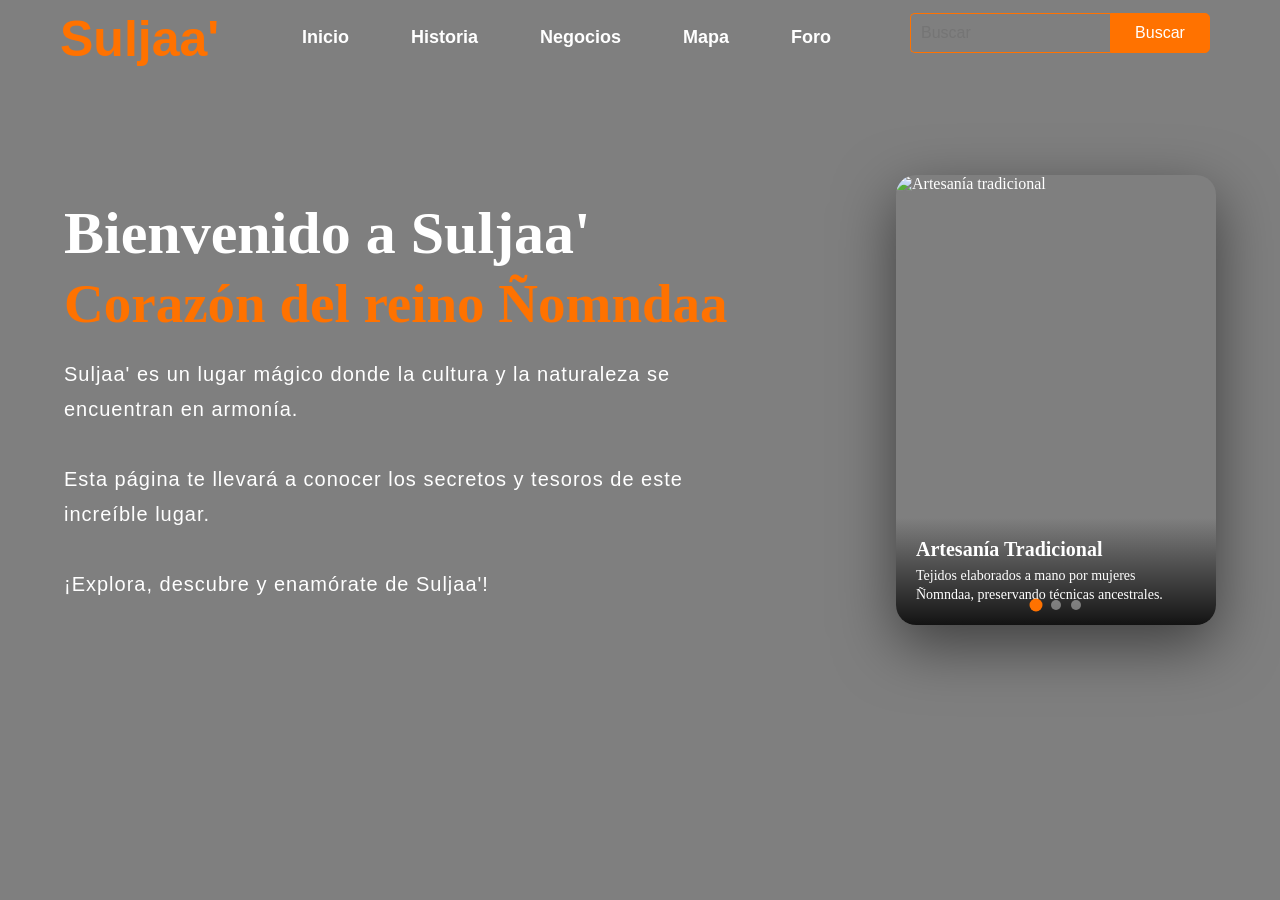
==== index.html @ e5f8a490 "Primera version del portal" ====
<!DOCTYPE html>
<html lang="es">
<head>
    <meta charset="UTF-8">
    <meta name="viewport" content="width=device-width, initial-scale=1.0">
    <title>Suljaa'</title>

    <link rel="stylesheet" href="style.css">
</head>

<body>

    <div class="main">

        <!-- NAVBAR -->

        <div class="navbar">
            <button class="menu-toggle">☰</button>

            <div class="icon">
                <h2 class="logo">Suljaa'</h2>
            </div>

            <div class="menu">
                <ul>
                    <li><a href="index.html">Inicio</a></li>
                    <li><a href="historia.html">Historia</a></li>
                    <li><a href="negocios.html">Negocios</a></li>
                    <li><a href="mapa.html">Mapa</a></li>
                    <li><a href="#">Foro</a></li>
                </ul>
            </div>

            <div class="search">
                <input
                    class="srch"
                    type="search"
                    placeholder="Buscar">

                <a href="#">
                    <button class="btn">Buscar</button>
                </a>
            </div>

        </div>

        <!-- CONTENIDO PRINCIPAL -->

        <div class="content">

            <!-- TEXTO -->

            <div class="content-text">

                <h1>
                    Bienvenido a Suljaa'<br>
                    <span>Corazón del reino Ñomndaa</span>
                </h1>

                <p class="par">
                    Suljaa' es un lugar mágico donde la cultura y la naturaleza
                    se encuentran en armonía.
                    <br><br>
                    Esta página te llevará a conocer los secretos y tesoros
                    de este increíble lugar.
                    <br><br>
                    ¡Explora, descubre y enamórate de Suljaa'!
                </p>

            </div>

            <!-- SLIDER -->

            <div class="mini-slider">

                <!-- SLIDE 1 -->

                <div class="slide active">

                    <img src="img/tejido.jpg" alt="Artesanía tradicional">

                    <div class="slide-info">
                        <h3>Artesanía Tradicional</h3>
                        <p>
                            Tejidos elaborados a mano por mujeres Ñomndaa,
                            preservando técnicas ancestrales.
                        </p>
                    </div>

                </div>

                <!-- SLIDE 2 -->    

                <div class="slide">

                    <img src="img/paisaje.jpg" alt="Paisajes de Suljaa'">

                    <div class="slide-info">
                        <h3>Paisajes de Suljaa'</h3>
                        <p>
                            Montañas, vegetación y caminos que conectan
                            naturaleza y tradición.
                        </p>
                    </div>

                </div>

                <!-- SLIDE 3 -->

                <div class="slide">

                    <img src="img/cultura.jpg" alt="Cultura Ñomndaa">

                    <div class="slide-info">
                        <h3>Cultura Viva</h3>
                        <p>
                            Tradiciones, lengua y costumbres que continúan
                            dando identidad a la comunidad.
                        </p>
                    </div>

                </div>

                <!-- INDICADORES -->

                <div class="slider-dots">

                    <span class="dot active-dot"></span>
                    <span class="dot"></span>
                    <span class="dot"></span>

                </div>

            </div>

        </div>

    </div>

    <!-- JAVASCRIPT -->

    <script src="script.js"></script>

</body>
</html>
---- style.css ----
*{
    margin: 0;
    padding: 0;
    box-sizing: border-box;
}

.main{
    width: 100%;
    height: 100vh;

    background:
    linear-gradient(
        to top,
        rgba(0,0,0,0.5) 50%,
        rgba(0,0,0,0.5) 50%
    ),
    url("img/portada.jpg");

    background-position: center;
    background-size: cover;
}

.navbar{
    width: 1200px;
    height: 75px;
    margin: auto;
}

.navbar{
    overflow:visible;
}

.icon{
    width: 200px;
    float: left;
    height: 70px;
}

.logo{
    color: #ff7200;
    font-size: 50px;
    font-family: Arial;
    padding-left: 20px;
    padding-top: 10px;
}

.menu{
    width: 400px;
    float: left;
    height: 70px;
}

ul{
    float: left;
    display: flex;
    justify-content: center;
    align-items: center;
}

ul li{
    list-style: none;
    margin-left: 62px;
    margin-top: 27px;
    font-size: 18px;
}

ul li a{
    text-decoration: none;
    color: #fff;
    font-family: Arial;
    font-weight: bold;
    transition: 0.4s ease-in-out;
}

ul li a:hover{
    color: #ff7200;
}

.search{
    width: 330px;
    float: left;
    margin-left: 270px;
}

.srch{
    font-family: Arial;
    width: 200px;
    height: 40px;
    background: transparent;
    border: 1px solid #ff7200;
    border-right: none;
    margin-top: 13px;
    color: #fff;
    font-size: 16px;
    float: left;
    padding-left: 10px;

    border-top-left-radius: 5px;
    border-bottom-left-radius: 5px;
}

.btn{
    width: 100px;
    height: 40px;
    background: #ff7200;
    border: 1px solid #ff7200;
    margin-top: 13px;
    color: #fff;
    font-size: 16px;
    cursor: pointer;

    border-top-right-radius: 5px;
    border-bottom-right-radius: 5px;
}

.btn:focus,
.srch:focus{
    outline: none;
}

/* CONTENIDO PRINCIPAL */

.content{
    width: min(1200px, 90%);
    margin: auto;

    padding-top: 100px;

    display: flex;
    justify-content: space-between;
    align-items: center;

    gap: 60px;

    color: white;
}
.content-text{
    width: 700px;
}

.content h1{
    font-family: Georgia, serif;
    font-size: 60px;
    margin-bottom: 20px;
}

.content span{
    color: #ff7200;
    font-size: 55px;
}

.content .par{
    width: 700px;
    font-family: Arial;
    font-size: 20px;
    line-height: 35px;
    letter-spacing: 1px;
}
.mini-slider{

    position: relative;

    width: 320px;
    height: 450px;

    overflow: hidden;

    border-radius: 20px;

    box-shadow:
    0 20px 60px rgba(0,0,0,.5);

    flex-shrink: 0;

    animation: float 5s ease-in-out infinite;
}

.slide{

    position: absolute;

    top: 0;
    left: 0;

    width: 100%;
    height: 100%;

    opacity: 0;

    transform: scale(1.15);

    transition:
        opacity .8s ease,
        transform 6s ease;
}

.slide.active{
    opacity: 1;
    transform: scale(1);
}

.slide img{
    width: 100%;
    height: 100%;
    object-fit: cover;
}

@keyframes float{

    0%{
        transform: translateY(0);
    }

    50%{
        transform: translateY(-8px);
    }

    100%{
        transform: translateY(0);
    }

}
.slider-dots{

    position: absolute;

    bottom: 15px;
    left: 50%;

    transform: translateX(-50%);

    display: flex;
    gap: 10px;

    z-index: 10;
}

.dot{

    width: 10px;
    height: 10px;

    border-radius: 50%;

    background: rgba(255,255,255,.4);

    transition: .3s;
}

.active-dot{
    background: #ff7200;
    transform: scale(1.3);
}
.slide-info{

    position: absolute;

    left: 0;
    bottom: 0;

    width: 100%;

    padding: 20px;

    background:
    linear-gradient(
        transparent,
        rgba(0,0,0,.85)
    );

    color: white;
}

.slide-info h3{

    font-size: 20px;
    margin-bottom: 5px;
}

.slide-info p{

    font-size: 14px;
    line-height: 1.4;
}
/* ===================================
   MENU HAMBURGUESA
=================================== */

.menu-toggle{
    display:none;
    background:none;
    border:none;
    color:white;
    font-size:26px;
    cursor:pointer;
}

/* ===================================
   RESPONSIVE
=================================== */

@media (max-width:768px){

    .main{
        height:auto;
        min-height:100vh;
    }

    .navbar{
        width:100%;
        padding:20px;
        position:relative;
        display:flex;
        justify-content:center;
        align-items:center;
    }

    .logo{
        font-size:36px;
        padding:0;
        text-align:center;
        letter-spacing:1px;
    }

    .menu-toggle{
        display:block;
        position:absolute;
        left:20px;
        top:20px;
        z-index:1001;
    }

    .menu{
    display:none;
    width:100%;
    float:none;
    height:auto;
}

    .menu.active{

    display:block;

    position:absolute;

    top:70px;

    left:50%;
    transform:translateX(-50%);

    width:95%;

    padding:10px 15px;

    background:rgba(0,0,0,.55);

    backdrop-filter:blur(10px);

    border-radius:14px;

    z-index:999;

    animation:menuDrop .3s ease;
}

    .menu.active ul{
    display:flex;

    flex-wrap:wrap;

    justify-content:center;

    gap:12px;

    width:100%;
}

    .menu.active li{
    margin:0 !important;
}

    .menu.active a{
    font-size:14px;
    font-weight:600;
    white-space:nowrap;
}

    .menu.active a:hover{
        color:#ff7200;
    }

    .search{
        display:none;
    }

    .content{
        width:100%;
        display:flex;
        flex-direction:column;
        align-items:center;
        text-align:center;
        padding:30px 20px 50px;
        gap:30px;
    }

    .content-text{
        width:100%;
    }

    .content h1{
        font-size:40px;
        line-height:1.1;
        margin-bottom:15px;
    }

    .content span{
        font-size:40px;
    }

    .content .par{
        width:100%;
        font-size:18px;
        line-height:1.7;
    }

    .mini-slider{
        width:90%;
        max-width:340px;
        height:460px;
        margin-top:0;
        border-radius:22px;
        overflow:hidden;
        box-shadow:0 20px 60px rgba(0,0,0,.45);
    }

    .slide-info{
        text-align:center;
        padding:22px;
        background:linear-gradient(
            transparent,
            rgba(0,0,0,.92)
        );
    }

    .slide-info h3{
        font-size:24px;
        margin-bottom:8px;
        font-family:Georgia, serif;
    }

    .slide-info p{
        font-size:15px;
        line-height:1.5;
        opacity:.9;
    }

    .dot{
        width:8px;
        height:8px;
    }

    .active-dot{
        transform:scale(1.4);
    }
}

/* ===================================
   ANIMACIONES
=================================== */

@keyframes menuDrop{

    from{
        opacity:0;
        transform:translateY(-10px);
    }

    to{
        opacity:1;
        transform:translateY(0);
    }
}

/* ===================================
   HISTORIA — ESTILOS DE ARTÍCULO
   (se carga después de style.css)
=================================== */

:root{
    --naranja: #ff7200;
    --negro: #0d0d0d;
    --gris-texto: #2b2b2b;
    --crema: #faf7f2;
}

/* El hero de historia es más bajo que el del index,
   solo lo necesario para navbar + título de artículo */

.main--historia{
    height: auto;
    min-height: 60vh;

    background:
    linear-gradient(
        to top,
        rgba(0,0,0,0.65) 30%,
        rgba(0,0,0,0.65) 100%
    ),
    url("img/historia-hero.jpg");

    background-position: center;
    background-size: cover;

    padding-bottom: 80px;
}

.active-link{
    color: var(--naranja) !important;
}

/* ---------- HERO DEL ARTÍCULO ---------- */

.article-hero{
    width: min(800px, 90%);
    margin: 90px auto 0;

    color: #fff;
    text-align: left;
}

.article-eyebrow{
    font-family: Arial;
    font-size: 14px;
    letter-spacing: 3px;
    text-transform: uppercase;
    color: var(--naranja);
    margin-bottom: 18px;
}

.article-hero h1{
    font-family: Georgia, serif;
    font-size: 56px;
    line-height: 1.15;
    margin-bottom: 22px;
}

.article-subtitle{
    font-family: Arial;
    font-size: 19px;
    line-height: 1.6;
    color: rgba(255,255,255,.85);
    max-width: 650px;
}

/* ---------- CUERPO DEL ARTÍCULO ---------- */

.article{
    background: var(--crema);
    padding-top: 60px;
    padding-bottom: 100px;
}

.article-figure{
    margin: 0 auto 50px;
}

.article-figure--full{
    width: min(1000px, 92%);
}

.article-figure--full img{
    width: 100%;
    height: 460px;
    object-fit: cover;
    border-radius: 14px;
    display: block;
}

.article-figure--inline{
    width: min(720px, 90%);
}

.article-figure--inline img{
    width: 100%;
    height: 360px;
    object-fit: cover;
    border-radius: 10px;
    display: block;
}

.article-figure figcaption{
    font-family: Arial;
    font-size: 13px;
    color: #8a8a8a;
    margin-top: 10px;
    text-align: center;
}

.article-body{
    width: min(720px, 90%);
    margin: 0 auto 70px;

    color: var(--gris-texto);
    font-family: Arial;
}

.article-lead{
    font-size: 22px;
    line-height: 1.6;
    font-family: Georgia, serif;
    color: #1a1a1a;
    margin-bottom: 40px;
}

.article-body h2{
    font-family: Georgia, serif;
    font-size: 32px;
    color: #1a1a1a;
    margin-top: 50px;
    margin-bottom: 18px;

    border-left: 4px solid var(--naranja);
    padding-left: 16px;
}

.article-body p{
    font-size: 18px;
    line-height: 1.8;
    margin-bottom: 22px;
    letter-spacing: .2px;
}

.article-quote{
    width: 100%;
    margin: 40px 0;
    padding: 30px 35px;

    background: #fff;
    border-left: 4px solid var(--naranja);
    border-radius: 0 10px 10px 0;

    font-family: Georgia, serif;
    font-size: 22px;
    font-style: italic;
    line-height: 1.5;
    color: #1a1a1a;
}

.article-quote cite{
    display: block;
    margin-top: 14px;
    font-family: Arial;
    font-size: 14px;
    font-style: normal;
    color: #8a8a8a;
}

/* ---------- LÍNEA DE TIEMPO ---------- */

.timeline{
    width: min(800px, 90%);
    margin: 0 auto;
    padding: 50px 0 20px;
}

.timeline-title{
    font-family: Georgia, serif;
    font-size: 32px;
    color: #1a1a1a;
    text-align: center;
    margin-bottom: 50px;
}

.timeline-track{
    position: relative;
    padding-left: 30px;

    border-left: 2px solid rgba(255,114,0,.3);
}

.timeline-item{
    position: relative;
    margin-bottom: 42px;
}

.timeline-item::before{
    content: "";

    position: absolute;
    left: -38px;
    top: 4px;

    width: 14px;
    height: 14px;

    background: var(--naranja);
    border-radius: 50%;
    border: 3px solid var(--crema);
}

.timeline-year{
    display: inline-block;
    font-family: Arial;
    font-weight: bold;
    font-size: 14px;
    letter-spacing: 1px;
    color: var(--naranja);
    margin-bottom: 6px;
}

.timeline-content h3{
    font-family: Georgia, serif;
    font-size: 22px;
    color: #1a1a1a;
    margin-bottom: 6px;
}

.timeline-content p{
    font-family: Arial;
    font-size: 16px;
    line-height: 1.6;
    color: var(--gris-texto);
}

/* ===================================
   RESPONSIVE
=================================== */

@media (max-width:768px){

    .article-hero{
        margin-top: 40px;
        text-align: center;
    }

    .article-hero h1{
        font-size: 38px;
    }

    .article-subtitle{
        font-size: 17px;
        max-width: 100%;
    }

    .article-figure--full img{
        height: 260px;
        border-radius: 10px;
    }

    .article-figure--inline img{
        height: 220px;
    }

    .article-lead{
        font-size: 19px;
    }

    .article-body h2{
        font-size: 26px;
    }

    .article-body p{
        font-size: 16px;
        line-height: 1.7;
    }

    .article-quote{
        font-size: 18px;
        padding: 24px 22px;
    }

    .timeline-title{
        font-size: 26px;
    }

    .timeline-track{
        padding-left: 22px;
    }

    .timeline-item::before{
        left: -29px;
    }
}
/* ===================================
   NEGOCIOS — DIRECTORIO
   (se carga después de style.css e historia)
=================================== */
 
/* Hero corto, mismo patrón que historia pero genérico
   para reutilizarse en otras páginas internas si se quiere */
 
.page-hero{
    width: min(800px, 90%);
    margin: 90px auto 0;
 
    color: #fff;
    text-align: left;
}
 
.main--negocios{
    height: auto;
    min-height: 55vh;
 
    background:
    linear-gradient(
        to top,
        rgba(0,0,0,0.65) 30%,
        rgba(0,0,0,0.65) 100%
    ),
    url("img/negocios-hero.jpg");
 
    background-position: center;
    background-size: cover;
 
    padding-bottom: 70px;
}
 
.page-eyebrow{
    font-family: Arial;
    font-size: 14px;
    letter-spacing: 3px;
    text-transform: uppercase;
    color: var(--naranja);
    margin-bottom: 18px;
}
 
.page-hero h1{
    font-family: Georgia, serif;
    font-size: 52px;
    line-height: 1.15;
    margin-bottom: 18px;
}
 
.page-subtitle{
    font-family: Arial;
    font-size: 18px;
    line-height: 1.6;
    color: rgba(255,255,255,.85);
    max-width: 600px;
}
 
/* ---------- DIRECTORIO ---------- */
 
.directory{
    background: var(--crema);
    padding: 60px 0 100px;
}
 
/* ---------- FILTRO ---------- */
 
.filter-bar{
    width: min(1100px, 90%);
    margin: 0 auto 45px;
 
    display: flex;
    align-items: center;
    gap: 16px;
    flex-wrap: wrap;
}
 
.filter-label{
    font-family: Arial;
    font-size: 15px;
    font-weight: bold;
    color: #1a1a1a;
}
 
.filter-select{
    font-family: Arial;
    font-size: 15px;
    color: #1a1a1a;
 
    padding: 10px 18px;
 
    border: 1.5px solid var(--naranja);
    border-radius: 30px;
 
    background: #fff;
    cursor: pointer;
 
    min-width: 220px;
 
    appearance: none;
    background-image: url("data:image/svg+xml;utf8,<svg xmlns='http://www.w3.org/2000/svg' width='14' height='14' viewBox='0 0 24 24' fill='none' stroke='%23ff7200' stroke-width='3'><polyline points='6 9 12 15 18 9'/></svg>");
    background-repeat: no-repeat;
    background-position: right 16px center;
    padding-right: 40px;
}
 
.filter-select:focus{
    outline: none;
    box-shadow: 0 0 0 3px rgba(255,114,0,.2);
}
 
/* ---------- GRID ---------- */
 
.business-grid{
    width: min(1100px, 90%);
    margin: 0 auto;
 
    display: grid;
    grid-template-columns: repeat(3, 1fr);
    gap: 32px;
}
 
.business-card{
    background: #fff;
    border-radius: 16px;
    overflow: hidden;
 
    box-shadow: 0 8px 24px rgba(0,0,0,.08);
 
    display: flex;
    flex-direction: column;
 
    transition: transform .3s ease, box-shadow .3s ease;
}
 
.business-card:hover{
    transform: translateY(-6px);
    box-shadow: 0 16px 36px rgba(0,0,0,.14);
}
 
.business-card.is-hidden{
    display: none;
}
 
.business-image{
    position: relative;
    width: 100%;
    height: 200px;
}
 
.business-image img{
    width: 100%;
    height: 100%;
    object-fit: cover;
    display: block;
}
 
.business-tag{
    position: absolute;
    top: 14px;
    left: 14px;
 
    background: var(--naranja);
    color: #fff;
 
    font-family: Arial;
    font-size: 12px;
    font-weight: bold;
    letter-spacing: .5px;
    text-transform: uppercase;
 
    padding: 6px 14px;
    border-radius: 30px;
}
 
.business-info{
    padding: 22px 24px 26px;
 
    display: flex;
    flex-direction: column;
    flex-grow: 1;
}
 
.business-info h3{
    font-family: Georgia, serif;
    font-size: 22px;
    color: #1a1a1a;
    margin-bottom: 10px;
}
 
.business-desc{
    font-family: Arial;
    font-size: 15px;
    line-height: 1.6;
    color: var(--gris-texto);
 
    margin-bottom: 18px;
    flex-grow: 1;
}
 
.business-location{
    border-top: 1px solid #eee;
    padding-top: 16px;
 
    display: flex;
    flex-direction: column;
    gap: 8px;
}
 
.business-address{
    font-family: Arial;
    font-size: 13px;
    color: #8a8a8a;
}
 
.map-link{
    font-family: Arial;
    font-size: 14px;
    font-weight: bold;
    color: var(--naranja);
    text-decoration: none;
 
    transition: .25s;
}
 
.map-link:hover{
    color: #d65f00;
}
 
/* ---------- SIN RESULTADOS ---------- */
 
.no-results{
    display: none;
 
    width: min(1100px, 90%);
    margin: 40px auto 0;
 
    text-align: center;
    font-family: Arial;
    font-size: 16px;
    color: #8a8a8a;
}
 
.no-results.show{
    display: block;
}
 
/* ===================================
   RESPONSIVE
=================================== */
 
@media (max-width:1024px){
 
    .business-grid{
        grid-template-columns: repeat(2, 1fr);
    }
}
 
@media (max-width:768px){
 
    .page-hero{
        margin-top: 40px;
        text-align: center;
    }
 
    .page-hero h1{
        font-size: 36px;
    }
 
    .page-subtitle{
        font-size: 16px;
        max-width: 100%;
    }
 
    .filter-bar{
        flex-direction: column;
        align-items: stretch;
        text-align: center;
    }
 
    .filter-select{
        width: 100%;
    }
 
    .business-grid{
        grid-template-columns: 1fr;
        gap: 24px;
    }
 
    .business-image{
        height: 190px;
    }
}


 /* ===================================
   MAPA — ESTILOS
   (se carga después de style.css, historia y negocios)
=================================== */

.main--mapa{
    height: auto;
    min-height: 45vh;

    background:
    linear-gradient(
        to top,
        rgba(0,0,0,0.65) 30%,
        rgba(0,0,0,0.65) 100%
    ),
    url("img/mapa-hero.jpg");

    background-position: center;
    background-size: cover;

    padding-bottom: 60px;
}

/* ---------- LAYOUT GENERAL ---------- */

.map-page{
    background: var(--crema);
    padding: 50px 0 90px;
}

.section-title{
    width: min(1200px, 94%);
    margin: 0 auto 10px;

    font-family: Georgia, serif;
    font-size: 28px;
    color: #1a1a1a;

    border-left: 4px solid var(--naranja);
    padding-left: 14px;
}

.section-subtitle{
    width: min(1200px, 94%);
    margin: 0 auto 30px;

    font-family: Arial;
    font-size: 15px;
    color: var(--gris-texto);
    padding-left: 18px;
}

.map-main-section{
    margin-bottom: 70px;
}

/* ---------- MAPA PRINCIPAL ---------- */

.map-layout{
    width: min(1200px, 94%);
    margin: 20px auto 0;

    display: flex;
    gap: 28px;

    align-items: flex-start;
}

.map-sidebar{
    width: 320px;
    flex-shrink: 0;

    background: #fff;
    border-radius: 16px;

    box-shadow: 0 8px 24px rgba(0,0,0,.08);

    padding: 24px;

    max-height: 560px;
    overflow-y: auto;
}

.sidebar-title{
    font-family: Georgia, serif;
    font-size: 20px;
    color: #1a1a1a;
    margin-bottom: 18px;
}

.sidebar-list{
    display: flex;
    flex-direction: column;
    gap: 10px;
}

.sidebar-item{
    list-style: none;

    padding: 14px 16px;

    border-radius: 10px;
    border: 1px solid #eee;

    cursor: pointer;

    transition: .25s;
}

.sidebar-item:hover{
    border-color: var(--naranja);
    background: #fff9f4;
}

.sidebar-item.is-active{
    border-color: var(--naranja);
    background: #fff3e8;
}

.sidebar-item h4{
    font-family: Georgia, serif;
    font-size: 16px;
    color: #1a1a1a;
    margin-bottom: 4px;
}

.sidebar-item span{
    font-family: Arial;
    font-size: 12px;
    font-weight: bold;
    letter-spacing: .5px;
    text-transform: uppercase;
    color: var(--naranja);
}

.map-container{
    flex-grow: 1;

    border-radius: 16px;
    overflow: hidden;

    box-shadow: 0 8px 24px rgba(0,0,0,.08);
}

#map{
    width: 100%;
    height: 560px;
}

/* ---------- LOCALIDADES: GRID DE CAJAS ---------- */

.locality-grid{
    width: min(1200px, 94%);
    margin: 0 auto;

    display: grid;
    grid-template-columns: repeat(3, 1fr);
    gap: 28px;
}

.locality-card{
    background: #fff;
    border-radius: 16px;
    overflow: hidden;

    box-shadow: 0 8px 24px rgba(0,0,0,.08);

    cursor: pointer;

    transition: transform .3s ease, box-shadow .3s ease;
}

.locality-card:hover{
    transform: translateY(-6px);
    box-shadow: 0 16px 36px rgba(0,0,0,.14);
}

.locality-thumb{
    width: 100%;
    height: 160px;

    position: relative;

    /* El mapa miniatura de Leaflet vive aquí */
    overflow: hidden;
}

/* Evita que el mini-mapa capture scroll/clicks individuales;
   el clic en toda la tarjeta abre el modal */
.locality-thumb .leaflet-container{
    pointer-events: none;
}

.locality-thumb-overlay{
    position: absolute;
    inset: 0;

    background: linear-gradient(
        to top,
        rgba(0,0,0,.45),
        rgba(0,0,0,0) 60%
    );
}

.locality-info{
    padding: 18px 20px 22px;
}

.locality-info h3{
    font-family: Georgia, serif;
    font-size: 19px;
    color: #1a1a1a;
    margin-bottom: 6px;
}

.locality-info p{
    font-family: Arial;
    font-size: 13px;
    color: #8a8a8a;
}

.locality-expand{
    display: inline-block;
    margin-top: 10px;

    font-family: Arial;
    font-size: 13px;
    font-weight: bold;
    color: var(--naranja);
}

/* ---------- MODAL ---------- */

.locality-modal{
    display: none;

    position: fixed;
    inset: 0;
    z-index: 2000;

    background: rgba(0,0,0,.6);

    align-items: center;
    justify-content: center;

    padding: 20px;
}

.locality-modal.is-open{
    display: flex;
}

.locality-modal-content{
    background: #fff;
    border-radius: 18px;

    width: min(900px, 100%);
    max-height: 90vh;

    padding: 30px;

    position: relative;

    overflow-y: auto;

    animation: modalPop .25s ease;
}

@keyframes modalPop{

    from{
        opacity: 0;
        transform: scale(.96);
    }

    to{
        opacity: 1;
        transform: scale(1);
    }

}

.modal-close{
    position: absolute;
    top: 18px;
    right: 18px;

    width: 36px;
    height: 36px;

    border: none;
    border-radius: 50%;

    background: #f4f4f4;
    color: #1a1a1a;

    font-size: 18px;
    cursor: pointer;

    transition: .2s;
}

.modal-close:hover{
    background: var(--naranja);
    color: #fff;
}

.modal-title{
    font-family: Georgia, serif;
    font-size: 28px;
    color: #1a1a1a;
    margin-bottom: 6px;
    padding-right: 40px;
}

.modal-subtitle{
    font-family: Arial;
    font-size: 14px;
    color: #8a8a8a;
    margin-bottom: 20px;
}

.modal-map-container{
    border-radius: 14px;
    overflow: hidden;

    box-shadow: 0 8px 24px rgba(0,0,0,.08);
}

#modal-map{
    width: 100%;
    height: 420px;
}

/* Popups de Leaflet con la tipografía del sitio */

.leaflet-popup-content-wrapper{
    border-radius: 12px;
}

.leaflet-popup-content{
    font-family: Arial;
    margin: 14px 16px;
}

.popup-title{
    font-family: Georgia, serif;
    font-size: 16px;
    color: #1a1a1a;
    margin-bottom: 6px;
}

.popup-tag{
    display: inline-block;
    font-size: 11px;
    font-weight: bold;
    text-transform: uppercase;
    letter-spacing: .5px;
    color: var(--naranja);
    margin-bottom: 8px;
}

.popup-link{
    display: inline-block;
    margin-top: 8px;
    font-size: 13px;
    font-weight: bold;
    color: var(--naranja);
    text-decoration: none;
}

.popup-link:hover{
    color: #d65f00;
}

/* ===================================
   RESPONSIVE
=================================== */

@media (max-width:1024px){

    .locality-grid{
        grid-template-columns: repeat(2, 1fr);
    }
}

@media (max-width:768px){

    .page-hero{
        margin-top: 40px;
        text-align: center;
    }

    .page-hero h1{
        font-size: 34px;
    }

    .section-title{
        font-size: 22px;
    }

    .map-layout{
        flex-direction: column;
        align-items: stretch;
    }

    .map-sidebar{
        width: 100%;
        max-height: 240px;
    }

    #map{
        height: 360px;
    }

    .locality-grid{
        grid-template-columns: 1fr;
        gap: 22px;
    }

    .locality-thumb{
        height: 150px;
    }

    .locality-modal-content{
        padding: 22px;
    }

    .modal-title{
        font-size: 22px;
    }

    #modal-map{
        height: 300px;
    }
}
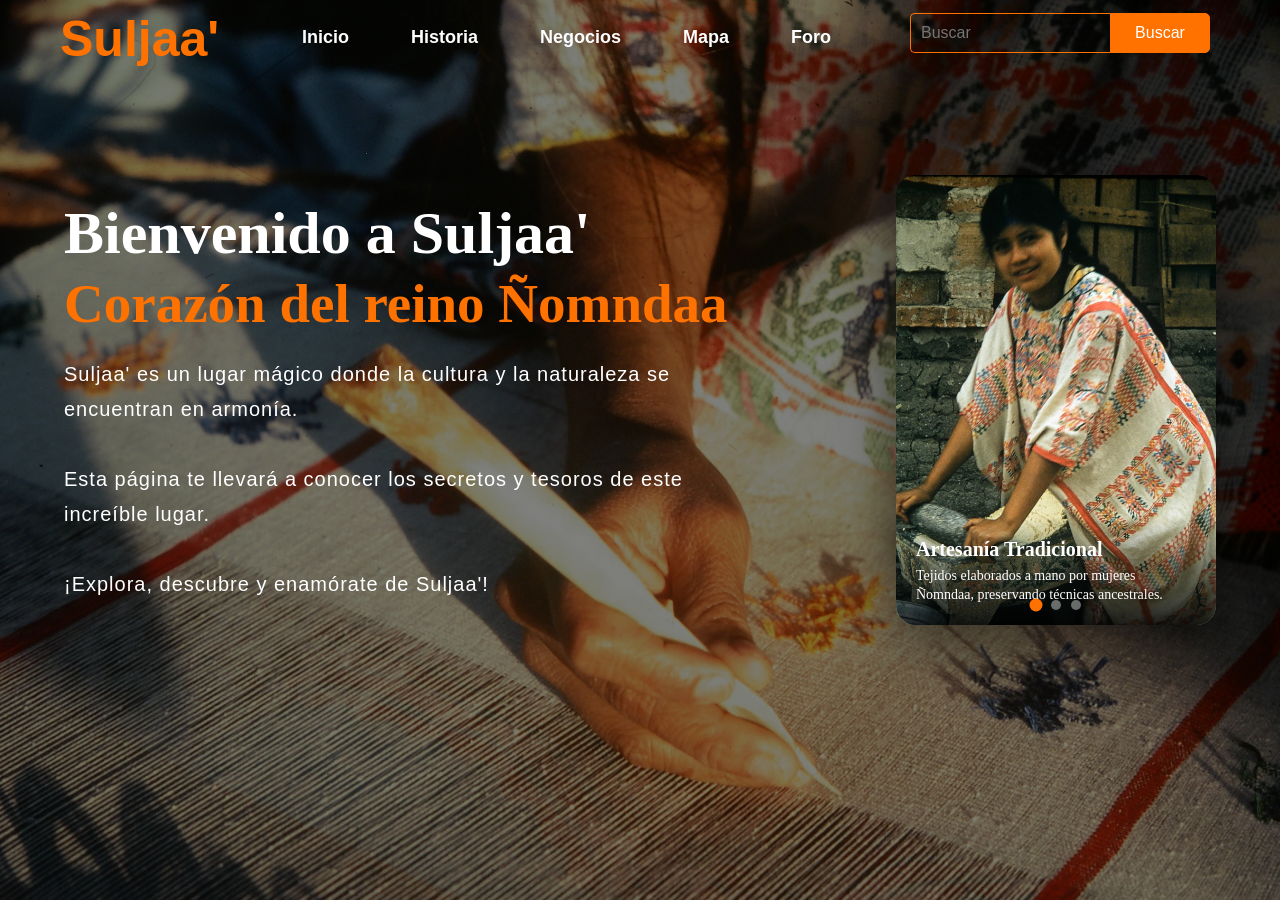
==== commit bc6ea70b: "Corregidas rutas de imagenes" ====
--- a/index.html
+++ b/index.html
@@ -77,7 +77,7 @@
 
                 <div class="slide active">
 
-                    <img src="img/tejido.jpg" alt="Artesanía tradicional">
+                    <img src="img/tejido.webp" alt="Artesanía tradicional">
 
                     <div class="slide-info">
                         <h3>Artesanía Tradicional</h3>
@@ -93,7 +93,7 @@
 
                 <div class="slide">
 
-                    <img src="img/paisaje.jpg" alt="Paisajes de Suljaa'">
+                    <img src="img/paisaje.webp" alt="Paisajes de Suljaa'">
 
                     <div class="slide-info">
                         <h3>Paisajes de Suljaa'</h3>
@@ -109,7 +109,7 @@
 
                 <div class="slide">
 
-                    <img src="img/cultura.jpg" alt="Cultura Ñomndaa">
+                    <img src="img/cultura.webp" alt="Cultura Ñomndaa">
 
                     <div class="slide-info">
                         <h3>Cultura Viva</h3>
--- a/style.css
+++ b/style.css
@@ -14,7 +14,7 @@
         rgba(0,0,0,0.5) 50%,
         rgba(0,0,0,0.5) 50%
     ),
-    url("img/portada.jpg");
+    url("img/portada.webp");
 
     background-position: center;
     background-size: cover;
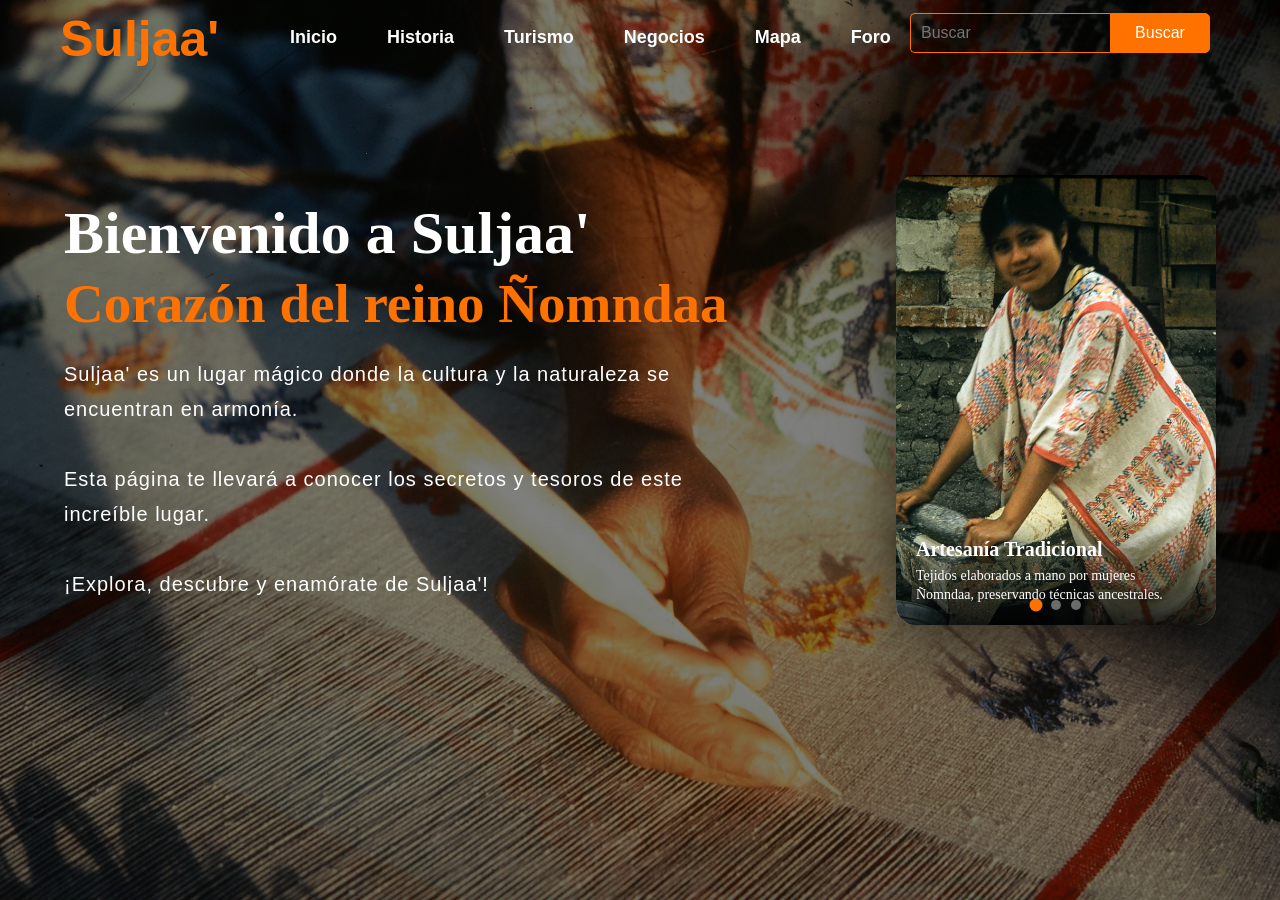
==== commit ec0692d0: "Se agrego turismo.html con funciones en el mapa.html y .jpg a .webp" ====
--- a/index.html
+++ b/index.html
@@ -25,6 +25,7 @@
                 <ul>
                     <li><a href="index.html">Inicio</a></li>
                     <li><a href="historia.html">Historia</a></li>
+                    <li><a href="turismo.html">Turismo</a></li>
                     <li><a href="negocios.html">Negocios</a></li>
                     <li><a href="mapa.html">Mapa</a></li>
                     <li><a href="#">Foro</a></li>
--- a/style.css
+++ b/style.css
@@ -45,7 +45,7 @@
 }
 
 .menu{
-    width: 400px;
+    width: 460px;
     float: left;
     height: 70px;
 }
@@ -59,7 +59,7 @@
 
 ul li{
     list-style: none;
-    margin-left: 62px;
+    margin-left: 50px;
     margin-top: 27px;
     font-size: 18px;
 }
@@ -79,7 +79,7 @@
 .search{
     width: 330px;
     float: left;
-    margin-left: 270px;
+    margin-left: 210px;
 }
 
 .srch{
@@ -506,7 +506,7 @@
         rgba(0,0,0,0.65) 30%,
         rgba(0,0,0,0.65) 100%
     ),
-    url("img/historia-hero.jpg");
+    url("img/historia-hero.webp");
 
     background-position: center;
     background-size: cover;
@@ -807,7 +807,7 @@
         rgba(0,0,0,0.65) 30%,
         rgba(0,0,0,0.65) 100%
     ),
-    url("img/negocios-hero.jpg");
+    url("img/negocios-hero.webp");
  
     background-position: center;
     background-size: cover;
@@ -1091,7 +1091,7 @@
         rgba(0,0,0,0.65) 30%,
         rgba(0,0,0,0.65) 100%
     ),
-    url("img/mapa-hero.jpg");
+    url("img/mapa-hero.webp");
 
     background-position: center;
     background-size: cover;
@@ -1511,4 +1511,140 @@
     #modal-map{
         height: 300px;
     }
-}+}
+/* ===================================
+   TURISMO — ESTILOS
+   (se carga después de style.css, historia, negocios y mapa;
+   reutiliza .business-grid / .business-card de negocios.css
+   para el grid de sitios turísticos) */
+ 
+.main--turismo{
+    height: auto;
+    min-height: 50vh;
+ 
+    background:
+    linear-gradient(
+        to top,
+        rgba(0,0,0,0.65) 30%,
+        rgba(0,0,0,0.65) 100%
+    ),
+    url("img/turismo-hero.webp");
+ 
+    background-position: center;
+    background-size: cover;
+ 
+    padding-bottom: 60px;
+}
+ 
+.tourism{
+    background: var(--crema);
+    padding: 50px 0 90px;
+}
+ 
+/* ---------- SECCIÓN DEL ZÓCALO (sitio principal) ---------- */
+ 
+.main-spot-section{
+    margin-bottom: 70px;
+}
+ 
+.main-spot-card{
+    width: min(1100px, 90%);
+    margin: 20px auto 0;
+ 
+    background: #fff;
+    border-radius: 18px;
+    overflow: hidden;
+ 
+    box-shadow: 0 10px 28px rgba(0,0,0,.1);
+ 
+    display: flex;
+}
+ 
+.main-spot-image{
+    width: 45%;
+    flex-shrink: 0;
+}
+ 
+.main-spot-image img{
+    width: 100%;
+    height: 100%;
+    object-fit: cover;
+    display: block;
+    min-height: 320px;
+}
+ 
+.main-spot-info{
+    padding: 36px 38px;
+ 
+    display: flex;
+    flex-direction: column;
+    justify-content: center;
+}
+ 
+.main-spot-info h3{
+    font-family: Georgia, serif;
+    font-size: 28px;
+    color: #1a1a1a;
+    margin-bottom: 14px;
+}
+ 
+.main-spot-info p{
+    font-family: Arial;
+    font-size: 16px;
+    line-height: 1.7;
+    color: var(--gris-texto);
+    margin-bottom: 24px;
+}
+ 
+.main-spot-location{
+    border-top: 1px solid #eee;
+    padding-top: 18px;
+ 
+    display: flex;
+    flex-direction: column;
+    gap: 8px;
+}
+ 
+/* ---------- TÍTULOS DE SECCIÓN ---------- */
+ 
+.spots-section .section-title{
+    margin-bottom: 30px;
+}
+ 
+/* ===================================
+   RESPONSIVE
+=================================== */
+ 
+@media (max-width:768px){
+ 
+    .page-hero{
+        margin-top: 40px;
+        text-align: center;
+    }
+ 
+    .page-hero h1{
+        font-size: 34px;
+    }
+ 
+    .main-spot-card{
+        flex-direction: column;
+    }
+ 
+    .main-spot-image{
+        width: 100%;
+    }
+ 
+    .main-spot-image img{
+        min-height: 220px;
+    }
+ 
+    .main-spot-info{
+        padding: 26px 24px 30px;
+        text-align: left;
+    }
+ 
+    .main-spot-info h3{
+        font-size: 24px;
+    }
+}
+ 
